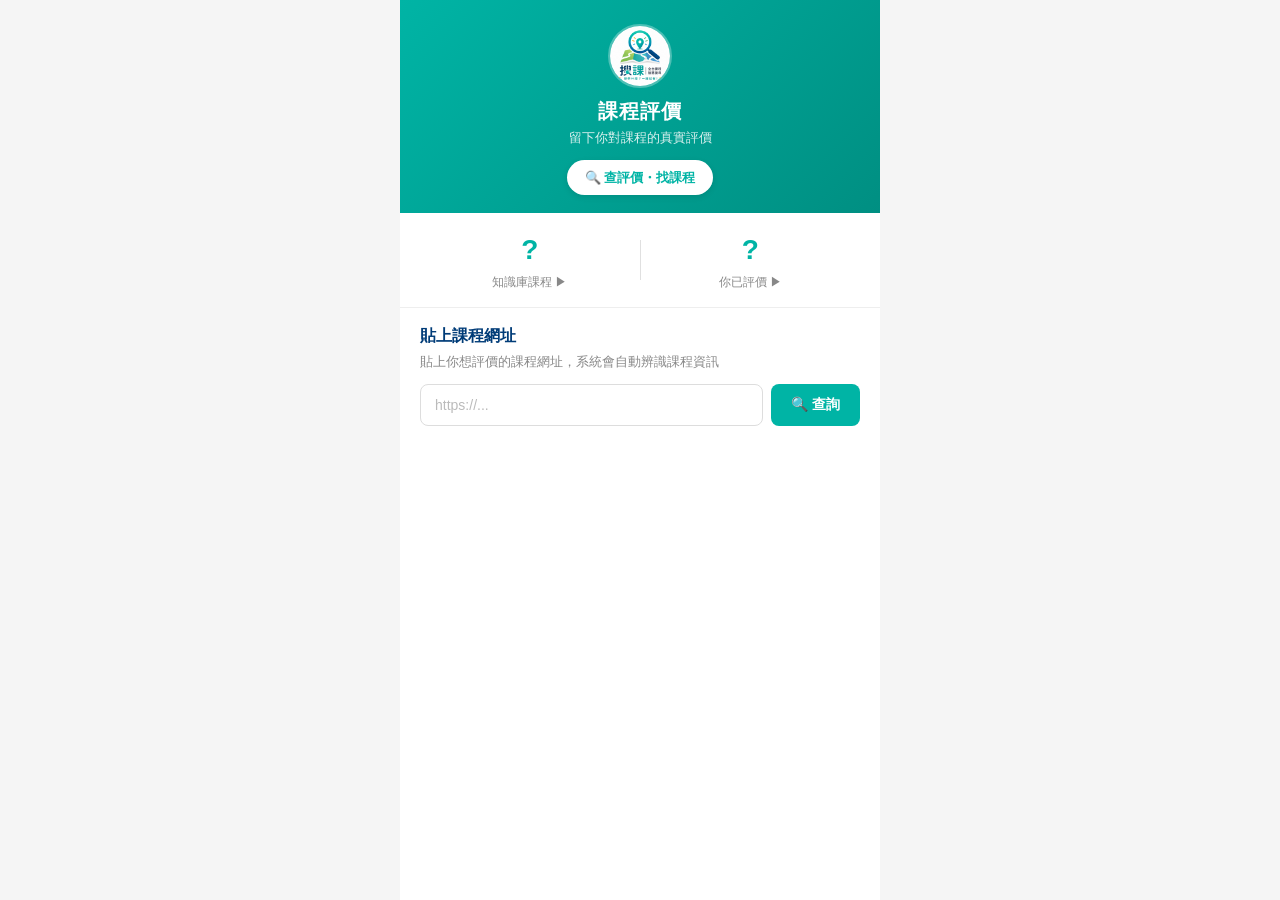
==== index.html @ 7ff72f48 "Initial commit: LIFF review & search frontend" ====
<!DOCTYPE html>
<html lang="zh-TW">
<head>
<meta charset="UTF-8">
<meta name="viewport" content="width=device-width, initial-scale=1.0, maximum-scale=1.0, user-scalable=no">
<title>搜課・課程評價</title>
<link rel="stylesheet" href="style.css">
</head>
<body>
  <div id="app">
    <div class="header">
      <div class="header-logo">
        <img src="logo.png" alt="搜課" class="logo-img">
      </div>
      <div class="header-title">課程評價</div>
      <div class="header-subtitle">留下你對課程的真實評價</div>
      <a href="/search.html" class="header-nav-btn">🔍 查評價・找課程</a>
    </div>

    <div class="stats-bar" id="stats-bar">
      <div class="stat-item" id="stat-total-item" onclick="showPlatformList()" style="cursor:pointer">
        <div class="stat-value" id="stat-total">--</div>
        <div class="stat-label">知識庫課程 ▶</div>
      </div>
      <div class="stat-divider"></div>
      <div class="stat-item" id="stat-rated-item" onclick="showRatedList()" style="cursor:pointer">
        <div class="stat-value" id="stat-rated">--</div>
        <div class="stat-label">你已評價 ▶</div>
      </div>
    </div>

    <!-- ═══ 平台列表彈窗 ═══ -->
    <div id="platform-modal-overlay" class="modal-overlay" style="display:none" onclick="closePlatformList()">
      <div class="modal-content" onclick="event.stopPropagation()">
        <div class="modal-header">
          <span class="modal-title">📚 已收錄課程平台</span>
          <span class="modal-close" onclick="closePlatformList()">&times;</span>
        </div>
        <div id="platform-list-body" class="modal-body">
          <div class="modal-empty">載入中...</div>
        </div>
      </div>
    </div>

    <!-- ═══ 評價歷史彈窗 ═══ -->
    <div id="rated-modal-overlay" class="modal-overlay" style="display:none" onclick="closeRatedList()">
      <div class="modal-content" onclick="event.stopPropagation()">
        <div class="modal-header">
          <span class="modal-title">📝 我的評價記錄</span>
          <span class="modal-close" onclick="closeRatedList()">&times;</span>
        </div>
        <div id="rated-list-body" class="modal-body">
          <div class="modal-empty">載入中...</div>
        </div>
      </div>
    </div>

    <div class="section">
      <div class="section-title">貼上課程網址</div>
      <div class="section-desc">貼上你想評價的課程網址，系統會自動辨識課程資訊</div>
      <div class="url-input-group">
        <input type="url" id="course-url" class="url-input" placeholder="https://..." autocomplete="off" spellcheck="false">
        <button id="check-btn" class="btn btn-primary" onclick="checkUrl()">🔍 查詢</button>
      </div>
      <div id="url-error" class="error-msg"></div>
    </div>

    <div id="loading" class="loading-container" style="display:none">
      <div class="spinner"></div>
      <div id="loading-text" class="loading-text">處理中...</div>
    </div>

    <div id="course-card" class="course-card" style="display:none">
      <div class="course-card-header">
        <div class="course-platform" id="course-platform"></div>
        <div class="course-status" id="course-status"></div>
      </div>
      <div class="course-title" id="course-title"></div>
      <div class="course-meta">
        <div class="course-meta-item"><span class="meta-label">講師</span><span class="meta-value" id="course-instructor">--</span></div>
        <div class="course-meta-item"><span class="meta-label">價格</span><span class="meta-value" id="course-price">--</span></div>
      </div>
      <div class="course-desc" id="course-desc"></div>
    </div>

    <!-- ═══ 課程標籤區 ═══ -->
    <div id="tags-section" class="section" style="display:none">
      <div class="section-title">課程標籤</div>
      <div id="tags-container">
        <div class="tags-prompt" id="tags-prompt" style="display:none">這些是系統自動產生的標籤，請確認是否正確：</div>
        <div id="tags-list" class="tags-list"></div>
        <div id="tags-editing" style="display:none">
          <div class="tag-input-row">
            <input type="text" id="tag-input" class="url-input" placeholder="輸入新標籤按 Enter..." style="flex:1" onkeydown="if(event.key==='Enter'){event.preventDefault();addTag()}">
            <button class="btn btn-sm" onclick="addTag()">＋</button>
          </div>
        </div>
        <div id="tags-actions" class="tags-actions" style="display:none">
          <button id="tags-confirm-btn" class="btn btn-primary" onclick="confirmTags()" style="font-size:14px;padding:8px 20px">✅ 標籤正確</button>
          <button id="tags-edit-btn" class="btn btn-sm" onclick="toggleEditTags()" style="margin-left:8px">✏️ 編輯</button>
        </div>
        <div id="tags-confirmed-msg" class="tags-confirmed-msg" style="display:none">✅ 標籤已確認</div>
      </div>
    </div>

    <div id="already-rated" class="notice notice-info" style="display:none">ℹ️ 你已評價過這門課程了</div>

    <div id="rating-section" class="section" style="display:none">
      <div class="section-title">選擇評價等級</div>
      <div class="rating-buttons">
        <button class="rating-btn rating-great" onclick="selectRating('收獲很大', -10)">
          <span class="rating-emoji">🎉</span><span class="rating-label">收獲很大</span>
        </button>
        <button class="rating-btn rating-ok" onclick="selectRating('不雷', -5)">
          <span class="rating-emoji">✅</span><span class="rating-label">不雷</span>
        </button>
        <button class="rating-btn rating-warn" onclick="selectRating('有點雷', 5)">
          <span class="rating-emoji">⚠️</span><span class="rating-label">有點雷</span>
        </button>
        <button class="rating-btn rating-bad" onclick="selectRating('爆雷', 10)">
          <span class="rating-emoji">💥</span><span class="rating-label">爆雷</span>
        </button>
      </div>
      <div class="review-input-group" style="margin-top:12px">
        <textarea id="review-text" class="review-input" placeholder="寫下你的評價（選填）..." rows="3"></textarea>
      </div>
      <button id="submit-rating-btn" class="btn btn-submit" onclick="submitRating()" disabled>送出評價</button>
    </div>

    <!-- ═══ 非好友：加入好友 / Email ═══ -->
    <div id="non-friend-panel" class="section" style="display:none">
      <div class="warning-card">
        <div class="warning-icon">⚠️</div>
        <div class="warning-title">尚未加入搜課</div>
        <div class="warning-desc">評價儲存後無法累計參與後續活動</div>
        <div class="warning-desc" style="margin-top:4px">您可以選擇：</div>
      </div>
      <button class="btn btn-join" onclick="showVerifyCodePanel()">
        <span style="font-size:20px">💚</span> 加入好友後自動儲存
      </button>
      <button class="btn btn-email-option" onclick="showEmailOption()" style="display:none">
        <span style="font-size:20px">📧</span> 不加入，使用 Email 儲存
      </button>
    </div>

    <!-- ═══ 驗證碼面板 ═══ -->
    <div id="verify-code-area" class="section" style="display:none">
      <div class="verify-card">
        <div class="verify-title">📱 驗證步驟</div>
        <div class="verify-step">1️⃣ 點下方按鈕開啟 LINE</div>
        <div class="verify-step">2️⃣ 驗證碼已自動填入，按「傳送」即可</div>
        <div style="text-align:center;margin:16px 0">
          <div class="verify-code" id="verify-code">------</div>
        </div>
        <a id="verify-line-link" href="https://line.me/R/ti/p/@868lgvsq" target="_blank" class="btn btn-join" style="text-decoration:none">
          💚 開啟 LINE 送出驗證碼
        </a>
        <div class="verify-qr-section" style="text-align:center;margin-top:16px;display:none" id="verify-qr-section">
          <div style="font-size:12px;color:#888;margin-bottom:6px">或用手機掃 QR Code</div>
          <img id="verify-qr-img" src="" style="width:160px;height:160px;border-radius:8px;border:1px solid #ddd">
        </div>
        <div id="verify-status" class="verify-status pending">等待 LINE 驗證中...</div>
      </div>
    </div>

    <!-- ═══ Email 輸入 ═══ -->
    <div id="email-input-group" class="section" style="display:none">
      <div class="section-title">📧 輸入 Email</div>
      <div class="section-desc">請輸入你的 Email，我們會以此信箱記錄你的評價</div>
      <input type="email" id="email-input" class="url-input" placeholder="your@email.com" style="width:100%">
      <button id="email-submit-btn" class="btn btn-submit" onclick="submitEmailRating()">使用 Email 送出</button>
    </div>

    <!-- ═══ 評價結果 ═══ -->
    <div id="rating-result" class="section" style="display:none">
      <div class="rating-result-box"></div>
    </div>
  </div>

  <script src="app.js?v=2"></script>
</body>
</html>
---- style.css ----
/* ─── Logo Colors ────────────────────────── */
/* Primary: #00b4a5 (teal)                    */
/* Dark:    #003c78 (navy)                     */
/* Accent:  #78b44b (green)                    */

/* ─── 基礎重置 ───────────────────────────── */
*, *::before, *::after {
  box-sizing: border-box;
  margin: 0;
  padding: 0;
}

body {
  font-family: -apple-system, BlinkMacSystemFont, "Segoe UI", "Noto Sans TC", "Helvetica Neue", Arial, sans-serif;
  background: #f5f5f5;
  color: #333;
  line-height: 1.5;
  -webkit-font-smoothing: antialiased;
  min-height: 100vh;
  overflow-x: hidden;
}

#app {
  max-width: 480px;
  margin: 0 auto;
  padding: 0 0 40px 0;
  min-height: 100vh;
  background: #fff;
}

/* ─── Header ───────────────────────────── */
.header {
  background: linear-gradient(135deg, #00b4a5 0%, #008f82 100%);
  color: #fff;
  padding: 24px 20px 18px;
  text-align: center;
}

.header-logo {
  margin-bottom: 8px;
}

.logo-img {
  width: 64px;
  height: 64px;
  border-radius: 50%;
  border: 2px solid rgba(255,255,255,0.3);
  display: block;
  margin: 0 auto;
}

.header-title {
  font-size: 20px;
  font-weight: 700;
  letter-spacing: 1px;
}

.header-subtitle {
  font-size: 13px;
  opacity: 0.85;
  margin-top: 2px;
}

.header-nav-btn {
  display: inline-flex;
  align-items: center;
  gap: 4px;
  margin-top: 12px;
  padding: 8px 18px;
  font-size: 13px;
  font-weight: 600;
  color: #00b4a5;
  background: #fff;
  border: none;
  border-radius: 20px;
  text-decoration: none;
  transition: all 0.2s;
  box-shadow: 0 2px 6px rgba(0,0,0,0.1);
}
.header-nav-btn:hover {
  background: #f0faf8;
  box-shadow: 0 2px 8px rgba(0,0,0,0.15);
}
.header-nav-btn:active {
  transform: scale(0.96);
}

/* ─── Stats Bar ─────────────────────────── */
.stats-bar {
  display: flex;
  align-items: center;
  justify-content: center;
  background: #fff;
  padding: 16px 20px;
  border-bottom: 1px solid #eee;
}

.stat-item {
  flex: 1;
  text-align: center;
}

.stat-value {
  font-size: 28px;
  font-weight: 700;
  color: #00b4a5;
}

.stat-label {
  font-size: 12px;
  color: #888;
  margin-top: 2px;
}

#stat-rated-item:hover .stat-label {
  color: #00b4a5;
}

#stat-total-item:hover .stat-label {
  color: #00b4a5;
}

.stat-divider {
  width: 1px;
  height: 40px;
  background: #e0e0e0;
}

/* ─── Section ──────────────────────────── */
.section {
  padding: 16px 20px;
}

.section-title {
  font-size: 16px;
  font-weight: 600;
  color: #003c78;
  margin-bottom: 4px;
}

.section-desc {
  font-size: 13px;
  color: #888;
  margin-bottom: 12px;
}

/* ─── URL Input ──────────────────────────── */
.url-input-group {
  display: flex;
  gap: 8px;
  width: 100%;
}

.url-input {
  flex: 1 1 0;
  min-width: 0;
  width: 0;
  padding: 12px 14px;
  border: 1.5px solid #ddd;
  border-radius: 8px;
  font-size: 14px;
  outline: none;
  transition: border-color 0.2s;
}

.url-input:focus {
  border-color: #00b4a5;
}

.url-input::placeholder {
  color: #bbb;
}

.btn {
  padding: 12px 20px;
  border: none;
  border-radius: 8px;
  font-size: 14px;
  font-weight: 600;
  cursor: pointer;
  white-space: nowrap;
  transition: opacity 0.2s;
}

.btn:active {
  opacity: 0.8;
}

.btn:disabled {
  opacity: 0.5;
  cursor: not-allowed;
}

.btn-primary {
  background: #00b4a5;
  color: #fff;
  flex-shrink: 0;
}

.btn-submit {
  width: 100%;
  padding: 14px;
  background: #00b4a5;
  color: #fff;
  font-size: 16px;
  margin-top: 16px;
}

/* ─── Error ───────────────────────────── */
.error-msg {
  color: #e74c3c;
  font-size: 13px;
  margin-top: 6px;
  display: none;
}

.error-msg.show {
  display: block;
}

/* ─── Loading ──────────────────────────── */
.loading-container {
  text-align: center;
  padding: 32px 20px;
}

.spinner {
  width: 36px;
  height: 36px;
  border: 3px solid #e0e0e0;
  border-top-color: #00b4a5;
  border-radius: 50%;
  animation: spin 0.8s linear infinite;
  margin: 0 auto 12px;
}

@keyframes spin {
  to { transform: rotate(360deg); }
}

.loading-text {
  font-size: 14px;
  color: #888;
}

/* ─── Course Card ──────────────────────── */
.course-card {
  margin: 0 20px;
  background: #f8f9fa;
  border-radius: 10px;
  padding: 16px;
  border: 1px solid #eee;
}

.course-card-header {
  display: flex;
  justify-content: space-between;
  align-items: center;
  margin-bottom: 8px;
}

.course-platform {
  font-size: 12px;
  color: #00b4a5;
  font-weight: 600;
  background: rgba(0, 180, 165, 0.08);
  padding: 2px 10px;
  border-radius: 10px;
}

.course-status {
  font-size: 12px;
  color: #888;
}

.course-title {
  font-size: 17px;
  font-weight: 700;
  color: #003c78;
  margin-bottom: 10px;
  line-height: 1.4;
}

.course-meta {
  display: flex;
  gap: 20px;
  margin-bottom: 8px;
}

.course-meta-item {
  display: flex;
  flex-direction: column;
}

.meta-label {
  font-size: 11px;
  color: #999;
}

.meta-value {
  font-size: 14px;
  color: #333;
  font-weight: 500;
}

.course-desc {
  font-size: 13px;
  color: #666;
  line-height: 1.5;
  margin-top: 6px;
}

/* ─── Notice ──────────────────────────── */
.notice {
  margin: 0 20px;
  padding: 12px 16px;
  border-radius: 8px;
  font-size: 14px;
}

.notice-info {
  background: #e8f4fd;
  color: #2c7db3;
  border: 1px solid #b8dff5;
}

/* ─── Rating Buttons ───────────────────── */
.rating-buttons {
  display: grid;
  grid-template-columns: 1fr 1fr;
  gap: 8px;
}

.rating-btn {
  display: flex;
  flex-direction: column;
  align-items: center;
  justify-content: center;
  padding: 16px 8px;
  border: 2px solid transparent;
  border-radius: 10px;
  font-size: 14px;
  cursor: pointer;
  transition: all 0.2s;
  background: #f5f5f5;
}

.rating-btn:active {
  transform: scale(0.96);
}

.rating-btn.selected {
  border-color: currentColor;
  font-weight: 700;
}

.rating-btn .rating-emoji {
  font-size: 28px;
  margin-bottom: 4px;
}

.rating-btn .rating-label {
  font-size: 13px;
}

.rating-great { color: #00b4a5; }
.rating-great.selected { background: rgba(0, 180, 165, 0.1); }
.rating-ok { color: #4a90d9; }
.rating-ok.selected { background: rgba(74, 144, 217, 0.1); }
.rating-warn { color: #f5a623; }
.rating-warn.selected { background: rgba(245, 166, 35, 0.1); }
.rating-bad { color: #e74c3c; }
.rating-bad.selected { background: rgba(231, 76, 60, 0.1); }

/* ─── Review Text ──────────────────────── */
.review-input {
  width: 100%;
  padding: 10px 12px;
  border: 1.5px solid #ddd;
  border-radius: 8px;
  font-size: 13px;
  font-family: inherit;
  resize: vertical;
  outline: none;
  transition: border-color 0.2s;
}

.review-input:focus {
  border-color: #00b4a5;
}

.review-input::placeholder {
  color: #bbb;
}

/* ─── Warning Card (Non-friend) ────────── */
.warning-card {
  background: #fff8e1;
  border: 1px solid #ffe082;
  border-radius: 10px;
  padding: 16px;
  text-align: center;
  margin-bottom: 16px;
}

.warning-icon {
  font-size: 32px;
  margin-bottom: 8px;
}

.warning-title {
  font-size: 16px;
  font-weight: 700;
  color: #f57f17;
  margin-bottom: 4px;
}

.warning-desc {
  font-size: 13px;
  color: #666;
}

/* ─── Join & Email Buttons ─────────────── */
.btn-join {
  width: 100%;
  padding: 16px;
  border: none;
  border-radius: 10px;
  font-size: 15px;
  font-weight: 600;
  cursor: pointer;
  background: #00b4a5;
  color: #fff;
  margin-bottom: 10px;
  display: flex;
  align-items: center;
  justify-content: center;
  gap: 8px;
  transition: opacity 0.2s;
}

.btn-join:active { opacity: 0.8; }

.btn-email-option {
  width: 100%;
  padding: 16px;
  border: 2px solid #ddd;
  border-radius: 10px;
  font-size: 15px;
  font-weight: 600;
  cursor: pointer;
  background: #fff;
  color: #333;
  display: flex;
  align-items: center;
  justify-content: center;
  gap: 8px;
  transition: all 0.2s;
}

.btn-email-option:active { background: #f5f5f5; }

/* ─── Waiting Card ─────────────────────── */
.waiting-card {
  text-align: center;
  padding: 32px 16px;
}

.waiting-title {
  font-size: 16px;
  font-weight: 600;
  color: #003c78;
  margin-bottom: 8px;
}

.waiting-desc {
  font-size: 13px;
  color: #888;
  line-height: 1.6;
}

/* ─── Rating Result ────────────────────── */
#rating-result {
  display: none;
}

.rating-result-box {
  padding: 16px;
  border-radius: 10px;
  background: #e8f8e8;
  color: #1a7a1a;
  border: 1px solid #b8e0b8;
  font-size: 14px;
  line-height: 1.6;
}

/* ─── Research Note ────────────────────── */
.research-card {
  margin: 0 20px;
  background: #fff8e1;
  border: 1px solid #ffe082;
  border-radius: 10px;
  padding: 14px 16px;
  margin-top: 12px;
}

.research-card-title {
  font-size: 14px;
  font-weight: 600;
  color: #f57f17;
  margin-bottom: 4px;
}

.research-card-desc {
  font-size: 13px;
  color: #666;
}

/* ─── Verify Code Panel ────────────────── */
.verify-card {
  background: #f0f9ff;
  border: 1px solid #b8dff5;
  border-radius: 12px;
  padding: 20px 16px;
}

.verify-title {
  font-size: 16px;
  font-weight: 700;
  color: #003c78;
  margin-bottom: 12px;
  text-align: center;
}

.verify-step {
  font-size: 14px;
  color: #555;
  margin-bottom: 8px;
  line-height: 1.5;
}

.verify-code {
  display: inline-block;
  font-size: 28px;
  font-weight: 800;
  letter-spacing: 6px;
  color: #00b4a5;
  background: #fff;
  border: 2px dashed #00b4a5;
  border-radius: 8px;
  padding: 10px 20px;
  font-family: 'Courier New', monospace;
  margin-bottom: 8px;
}

.btn-copy {
  display: inline-block;
  padding: 8px 20px;
  border: 1.5px solid #00b4a5;
  border-radius: 8px;
  font-size: 14px;
  font-weight: 600;
  cursor: pointer;
  background: #fff;
  color: #00b4a5;
  transition: all 0.2s;
}

.btn-copy:active {
  background: #f0fdf4;
}

.verify-status {
  text-align: center;
  font-size: 13px;
  margin-top: 12px;
  padding: 8px;
  border-radius: 6px;
}

.verify-status.pending {
  color: #f5a623;
  background: #fff8e1;
}

.verify-status.success {
  color: #00b4a5;
  background: #e8f8e8;
}

/* ─── Modal (Rated List) ──────────────── */
.modal-overlay {
  position: fixed;
  top: 0; left: 0; right: 0; bottom: 0;
  background: rgba(0,0,0,0.5);
  z-index: 1000;
  display: flex;
  align-items: flex-start;
  justify-content: center;
  padding-top: 40px;
}

.modal-content {
  background: #fff;
  border-radius: 14px;
  width: calc(100% - 32px);
  max-width: 440px;
  max-height: 70vh;
  display: flex;
  flex-direction: column;
  box-shadow: 0 8px 32px rgba(0,0,0,0.18);
  overflow: hidden;
}

.modal-header {
  display: flex;
  align-items: center;
  justify-content: space-between;
  padding: 16px 20px;
  border-bottom: 1px solid #eee;
}

.modal-title {
  font-size: 16px;
  font-weight: 700;
  color: #003c78;
}

.modal-close {
  font-size: 24px;
  color: #999;
  cursor: pointer;
  width: 32px;
  height: 32px;
  display: flex;
  align-items: center;
  justify-content: center;
  border-radius: 50%;
  transition: background 0.2s;
}

.modal-close:hover {
  background: #f5f5f5;
}

.modal-body {
  padding: 12px 20px 20px;
  overflow-y: auto;
  flex: 1;
}

.modal-empty {
  text-align: center;
  padding: 32px 16px;
  color: #999;
  font-size: 14px;
}

.rated-item {
  display: flex;
  gap: 12px;
  padding: 12px 0;
  border-bottom: 1px solid #f0f0f0;
}

.rated-item:last-child {
  border-bottom: none;
}

.rated-item-emoji {
  font-size: 24px;
  flex-shrink: 0;
  width: 36px;
  text-align: center;
  padding-top: 2px;
}

.rated-item-content {
  flex: 1;
  min-width: 0;
}

.rated-item-title {
  font-size: 14px;
  font-weight: 600;
  color: #003c78;
  white-space: nowrap;
  overflow: hidden;
  text-overflow: ellipsis;
  margin-bottom: 2px;
}

.rated-item-meta {
  font-size: 12px;
  color: #999;
}

.rated-item-review {
  font-size: 12px;
  color: #666;
  margin-top: 4px;
  line-height: 1.4;
}

.rated-item-noscore {
  text-align: center;
  padding: 24px 16px;
  color: #999;
  font-size: 14px;
}

/* ─── Platform List (知識庫課程) ───────── */
.platform-list {
  display: grid;
  grid-template-columns: 1fr 1fr;
  gap: 8px;
}

.platform-item {
  padding: 10px 12px;
  background: #f0faf8;
  border-radius: 8px;
  font-size: 13px;
  color: #003c78;
  font-weight: 500;
  border: 1px solid #d0ece8;
}

/* ─── Responsive ──────────────────────── */
@media (max-width: 480px) {
  .header-title { font-size: 18px; }
  .stat-value { font-size: 24px; }
  .rating-btn { padding: 14px 6px; }
  .rating-btn .rating-emoji { font-size: 24px; }
  .logo-img { width: 56px; height: 56px; }
  .modal-content { max-height: 80vh; }
  .url-input-group { flex-wrap: wrap; }
  .url-input { width: 100%; flex: 1 1 100%; }
  .btn-primary { width: 100%; }
}

/* ─── 課程標籤 ──────────────────────── */
.tags-list {
  display: flex;
  flex-wrap: wrap;
  gap: 8px;
  margin-top: 8px;
}

.tag-pill {
  display: inline-flex;
  align-items: center;
  gap: 4px;
  padding: 6px 14px;
  background: #eef4ff;
  border: 1px solid #c8d8f0;
  border-radius: 20px;
  font-size: 13px;
  color: #003c78;
  font-weight: 500;
}

.tag-pill .tag-remove {
  cursor: pointer;
  color: #999;
  font-size: 16px;
  line-height: 1;
  margin-left: 2px;
}
.tag-pill .tag-remove:hover { color: #e74c3c; }

.tag-pill.tag-readonly {
  background: #f0faf8;
  border-color: #d0ece8;
}

.tags-prompt {
  font-size: 13px;
  color: #888;
  margin-bottom: 4px;
  padding: 6px 10px;
  background: #fffbe6;
  border-radius: 6px;
  border: 1px solid #f0e6b8;
}

.tags-actions {
  margin-top: 12px;
  display: flex;
  align-items: center;
  gap: 8px;
}

.tags-confirmed-msg {
  margin-top: 8px;
  font-size: 14px;
  color: #00b4a5;
  font-weight: 500;
}

.tag-input-row {
  display: flex;
  gap: 6px;
  margin-top: 8px;
}
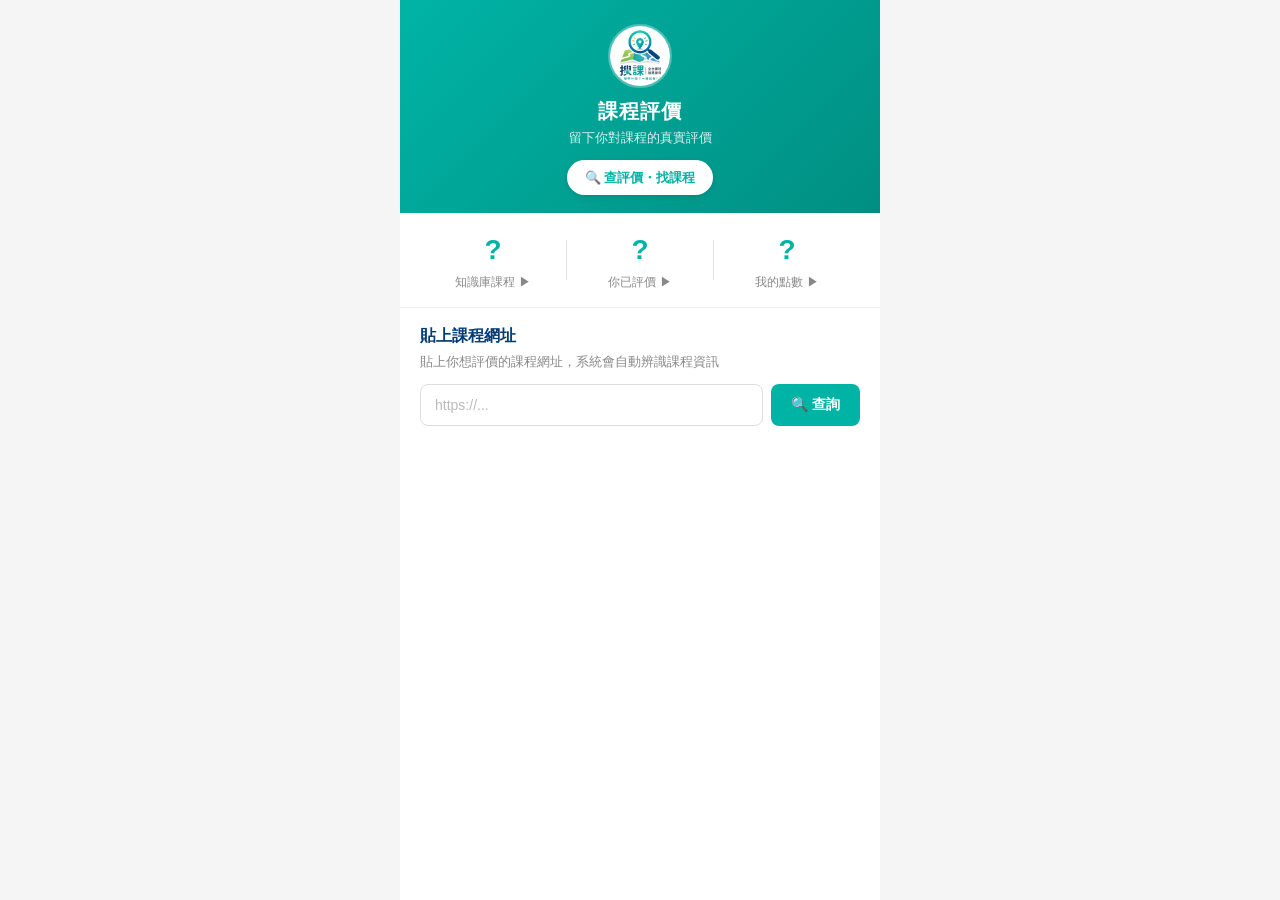
==== commit 68ecf6bf: "add points display: stats bar, modal, rating result" ====
--- a/index.html
+++ b/index.html
@@ -27,6 +27,11 @@
         <div class="stat-value" id="stat-rated">--</div>
         <div class="stat-label">你已評價 ▶</div>
       </div>
+      <div class="stat-divider"></div>
+      <div class="stat-item" id="stat-points-item" onclick="showPointList()" style="cursor:pointer">
+        <div class="stat-value" id="stat-points">--</div>
+        <div class="stat-label">我的點數 ▶</div>
+      </div>
     </div>
 
     <!-- ═══ 平台列表彈窗 ═══ -->
@@ -50,6 +55,19 @@
           <span class="modal-close" onclick="closeRatedList()">&times;</span>
         </div>
         <div id="rated-list-body" class="modal-body">
+          <div class="modal-empty">載入中...</div>
+        </div>
+      </div>
+    </div>
+
+    <!-- ═══ 點數彈窗 ═══ -->
+    <div id="points-modal-overlay" class="modal-overlay" style="display:none" onclick="closePointList()">
+      <div class="modal-content" onclick="event.stopPropagation()">
+        <div class="modal-header">
+          <span class="modal-title">🎯 我的點數</span>
+          <span class="modal-close" onclick="closePointList()">&times;</span>
+        </div>
+        <div id="points-list-body" class="modal-body">
           <div class="modal-empty">載入中...</div>
         </div>
       </div>
